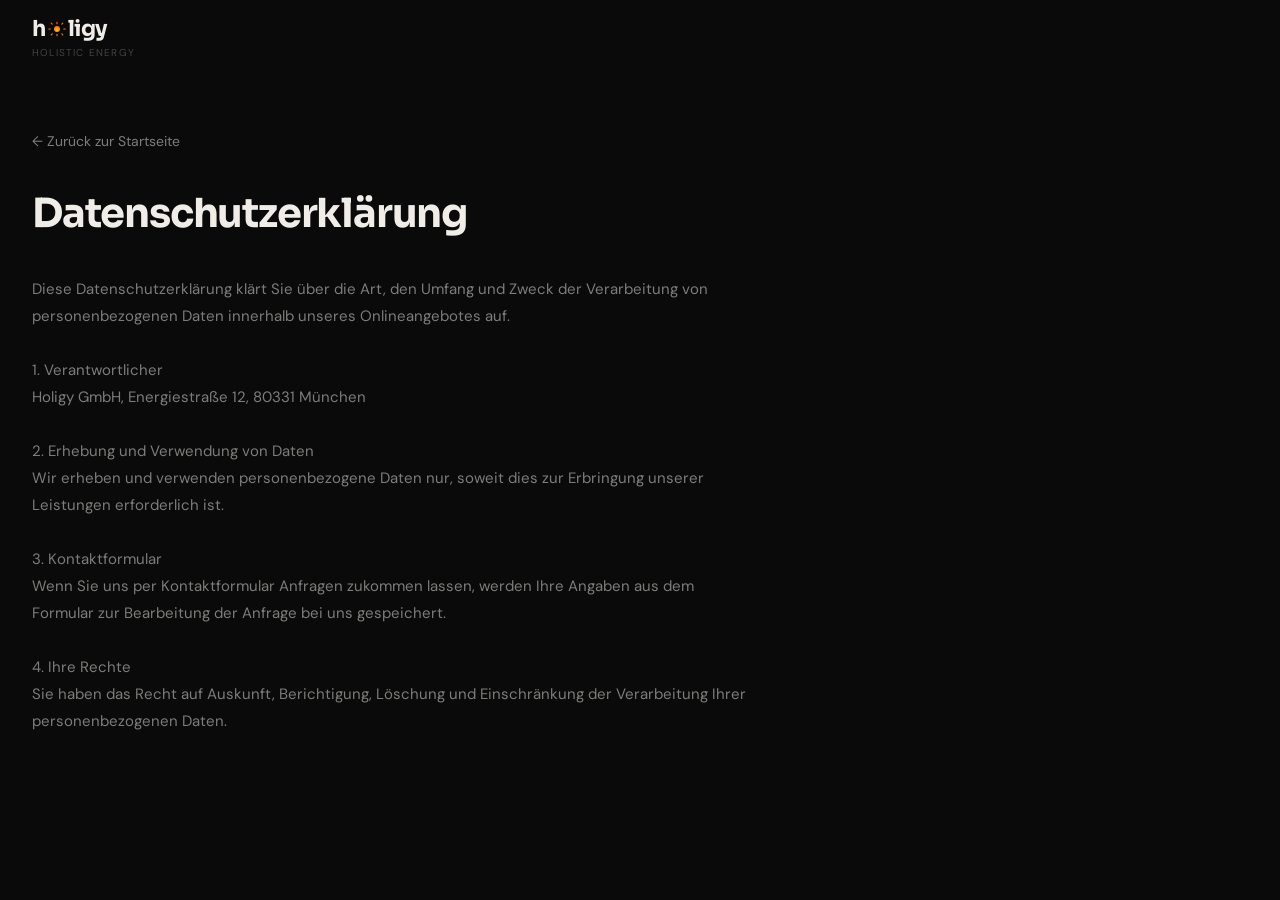
==== datenschutz.html @ 2a0e092f "naechster Versuch" ====
<!DOCTYPE html>
<html lang="de">
<head>
  <meta charset="UTF-8" />
  <meta name="viewport" content="width=device-width, initial-scale=1.0" />
  <title>Datenschutz – Holigy</title>
  <link rel="stylesheet" href="style.css" />
</head>
<body>
<nav>
  <div class="nav-inner">
    <a href="index.html" class="logo" aria-label="Holigy">
      <div>
        <div class="logo-wordmark">
          h<span class="logo-sun"><svg viewBox="0 0 24 24" fill="none" width="18" height="18">
            <defs><radialGradient id="sg2" cx="50%" cy="70%" r="60%"><stop offset="0%" stop-color="#fbbf24"/><stop offset="100%" stop-color="#f97316"/></radialGradient></defs>
            <path d="M12 3v2M12 19v2M3 12H1M23 12h-2M5.636 5.636 4.222 4.222M19.778 19.778l-1.414-1.414M5.636 18.364l-1.414 1.414M19.778 4.222l-1.414 1.414" stroke="#f97316" stroke-width="1.5" stroke-linecap="round"/>
            <circle cx="12" cy="12" r="4" fill="url(#sg2)"/>
          </svg></span>ligy
        </div>
        <span class="logo-tagline">holistic energy</span>
      </div>
    </a>
  </div>
</nav>

<div class="legal-page">
  <div class="container">
    <div class="legal-content">
      <a href="index.html" class="back-link">← Zurück zur Startseite</a>
      <h1>Datenschutzerklärung</h1>
      <pre>Diese Datenschutzerklärung klärt Sie über die Art, den Umfang und Zweck der Verarbeitung von personenbezogenen Daten innerhalb unseres Onlineangebotes auf.

1. Verantwortlicher
Holigy GmbH, Energiestraße 12, 80331 München

2. Erhebung und Verwendung von Daten
Wir erheben und verwenden personenbezogene Daten nur, soweit dies zur Erbringung unserer Leistungen erforderlich ist.

3. Kontaktformular
Wenn Sie uns per Kontaktformular Anfragen zukommen lassen, werden Ihre Angaben aus dem Formular zur Bearbeitung der Anfrage bei uns gespeichert.

4. Ihre Rechte
Sie haben das Recht auf Auskunft, Berichtigung, Löschung und Einschränkung der Verarbeitung Ihrer personenbezogenen Daten.</pre>
    </div>
  </div>
</div>

<script src="script.js"></script>
</body>
</html>
---- style.css ----
/* ===== FONTS ===== */
@import url('https://fonts.googleapis.com/css2?family=Sora:wght@300;400;500;600;700;800&family=DM+Sans:wght@300;400;500&display=swap');

/* ===== VARIABLES ===== */
:root {
  --bg: #0a0a0a;
  --bg-secondary: #0f0f0f;
  --bg-card: #111111;
  --bg-footer: #080808;
  --text: #f0ede8;
  --text-muted: rgba(240, 237, 232, 0.5);
  --text-faint: rgba(240, 237, 232, 0.25);
  --orange: #f97316;
  --orange-dark: #e85d20;
  --border: rgba(255, 255, 255, 0.06);
  --border-hover: rgba(249, 115, 22, 0.3);
  --max-w: 1280px;
}

/* ===== RESET ===== */
*, *::before, *::after { box-sizing: border-box; margin: 0; padding: 0; }
html { scroll-behavior: smooth; }
body {
  background: var(--bg);
  color: var(--text);
  font-family: 'DM Sans', system-ui, sans-serif;
  font-weight: 400;
  line-height: 1.6;
  -webkit-font-smoothing: antialiased;
  -moz-osx-font-smoothing: grayscale;
}
h1, h2, h3, h4 { font-family: 'Sora', system-ui, sans-serif; line-height: 1.1; }
a { color: inherit; text-decoration: none; }
img { display: block; max-width: 100%; }
button { font-family: inherit; cursor: pointer; border: none; background: none; }

/* ===== UTILITIES ===== */
.container {
  max-width: var(--max-w);
  margin-inline: auto;
  padding-inline: 1.5rem;
}
@media (min-width: 1024px) { .container { padding-inline: 2rem; } }

.text-gradient {
  background: linear-gradient(135deg, #f97316, #e85d20);
  -webkit-background-clip: text;
  -webkit-text-fill-color: transparent;
  background-clip: text;
}

.grid-bg {
  background-image:
    linear-gradient(rgba(255,255,255,0.03) 1px, transparent 1px),
    linear-gradient(90deg, rgba(255,255,255,0.03) 1px, transparent 1px);
  background-size: 60px 60px;
}

/* ===== FADE-UP ANIMATION ===== */
.fade-up {
  opacity: 0;
  transform: translateY(24px);
  transition: opacity 0.6s ease, transform 0.6s ease;
}
.fade-up.visible { opacity: 1; transform: translateY(0); }

/* Stagger delays */
.fade-up:nth-child(2) { transition-delay: 0.1s; }
.fade-up:nth-child(3) { transition-delay: 0.2s; }
.fade-up:nth-child(4) { transition-delay: 0.3s; }
.fade-up:nth-child(5) { transition-delay: 0.4s; }
.fade-up:nth-child(6) { transition-delay: 0.5s; }

/* ===== NAVIGATION ===== */
nav {
  position: fixed;
  top: 0; left: 0; right: 0;
  z-index: 100;
  transition: background 0.3s, border-color 0.3s;
}
nav.scrolled {
  background: rgba(10, 10, 10, 0.85);
  backdrop-filter: blur(20px);
  -webkit-backdrop-filter: blur(20px);
  border-bottom: 1px solid var(--border);
}
.nav-inner {
  max-width: var(--max-w);
  margin-inline: auto;
  padding-inline: 1.5rem;
  height: 72px;
  display: flex;
  align-items: center;
  justify-content: space-between;
  gap: 2rem;
}
@media (min-width: 1024px) { .nav-inner { padding-inline: 2rem; } }

/* Logo */
.logo {
  display: flex;
  align-items: center;
  gap: 0.25rem;
  flex-shrink: 0;
}
.logo-wordmark {
  display: flex;
  align-items: center;
  font-family: 'Sora', sans-serif;
  font-weight: 700;
  font-size: 1.375rem;
  letter-spacing: -0.02em;
  color: var(--text);
}
.logo-sun {
  display: inline-flex;
  align-items: center;
  justify-content: center;
  width: 1.25rem;
  height: 1.25rem;
  margin-inline: 1px;
}
.logo-tagline {
  font-family: 'DM Sans', sans-serif;
  font-size: 0.625rem;
  color: var(--text-faint);
  letter-spacing: 0.12em;
  text-transform: uppercase;
  display: block;
  margin-top: -2px;
}

/* Desktop nav links */
.nav-links {
  display: none;
  list-style: none;
  align-items: center;
  gap: 2rem;
}
@media (min-width: 1024px) { .nav-links { display: flex; } }
.nav-links a {
  font-size: 0.875rem;
  color: var(--text-muted);
  transition: color 0.2s;
}
.nav-links a:hover { color: var(--text); }

/* Nav right */
.nav-right {
  display: none;
  align-items: center;
  gap: 1.5rem;
}
@media (min-width: 1024px) { .nav-right { display: flex; } }

.lang-switcher {
  display: flex;
  align-items: center;
  gap: 0.25rem;
  font-size: 0.75rem;
  color: var(--text-muted);
}
.lang-switcher a { padding: 0.25rem 0.375rem; transition: color 0.2s; }
.lang-switcher a:hover, .lang-switcher a.active { color: var(--text); }
.lang-switcher span { color: var(--border); }

.btn-primary {
  display: inline-flex;
  align-items: center;
  padding: 0.625rem 1.375rem;
  border-radius: 9999px;
  font-size: 0.8125rem;
  font-weight: 500;
  color: #fff;
  background: linear-gradient(135deg, var(--orange), var(--orange-dark));
  transition: opacity 0.2s, transform 0.1s;
}
.btn-primary:hover { opacity: 0.9; }
.btn-primary:active { transform: scale(0.97); }

/* Mobile hamburger */
.hamburger {
  display: flex;
  flex-direction: column;
  justify-content: center;
  gap: 5px;
  width: 36px;
  height: 36px;
  cursor: pointer;
  padding: 4px;
}
@media (min-width: 1024px) { .hamburger { display: none; } }
.hamburger span {
  display: block;
  height: 1.5px;
  background: var(--text);
  border-radius: 2px;
  transition: transform 0.3s, opacity 0.3s, width 0.3s;
}
.hamburger.open span:nth-child(1) { transform: translateY(6.5px) rotate(45deg); }
.hamburger.open span:nth-child(2) { opacity: 0; width: 0; }
.hamburger.open span:nth-child(3) { transform: translateY(-6.5px) rotate(-45deg); }

/* Mobile menu */
.mobile-menu {
  display: none;
  flex-direction: column;
  position: fixed;
  top: 72px; left: 0; right: 0;
  background: rgba(10,10,10,0.97);
  backdrop-filter: blur(20px);
  border-bottom: 1px solid var(--border);
  padding: 1.5rem;
  gap: 1rem;
  z-index: 99;
}
.mobile-menu.open { display: flex; }
.mobile-menu a {
  font-size: 1rem;
  color: var(--text-muted);
  padding: 0.5rem 0;
  border-bottom: 1px solid var(--border);
  transition: color 0.2s;
}
.mobile-menu a:last-child { border-bottom: none; }
.mobile-menu a:hover { color: var(--text); }
.mobile-menu .btn-primary { margin-top: 0.5rem; text-align: center; justify-content: center; }

/* ===== BADGE ===== */
.badge {
  display: inline-flex;
  align-items: center;
  gap: 0.5rem;
  padding: 0.375rem 1rem;
  border-radius: 9999px;
  font-size: 0.75rem;
  font-weight: 500;
  letter-spacing: 0.08em;
  color: var(--orange);
  background: rgba(249,115,22,0.06);
  border: 1px solid rgba(249,115,22,0.2);
}
.badge-dot {
  width: 6px;
  height: 6px;
  border-radius: 50%;
  background: var(--orange);
  animation: dotPulse 2s ease-in-out infinite;
}

/* ===== SECTION HEADER ===== */
.section-header {
  text-align: center;
  display: flex;
  flex-direction: column;
  align-items: center;
  gap: 1rem;
  margin-bottom: 4rem;
}
.section-title {
  font-size: clamp(2rem, 5vw, 3rem);
  font-weight: 700;
  letter-spacing: -0.03em;
}
.section-subtitle {
  font-size: 1.0625rem;
  color: var(--text-muted);
  max-width: 560px;
  font-weight: 300;
  line-height: 1.7;
}

/* ===== HERO ===== */
#hero {
  position: relative;
  min-height: 100vh;
  display: flex;
  align-items: center;
  overflow: hidden;
  background: var(--bg);
}
.hero-radial {
  position: absolute;
  inset: 0;
  pointer-events: none;
  background: radial-gradient(ellipse 80% 60% at 60% 50%, rgba(249,115,22,0.07) 0%, transparent 70%);
}
.hero-inner {
  position: relative;
  z-index: 1;
  width: 100%;
  padding-top: 6rem;
  padding-bottom: 4rem;
}
.hero-grid {
  display: grid;
  gap: 4rem;
  align-items: center;
}
@media (min-width: 1024px) {
  .hero-grid { grid-template-columns: 1fr 1fr; gap: 6rem; }
}

.hero-text { display: flex; flex-direction: column; gap: 2rem; }

.hero-badge { align-self: flex-start; }

.hero-headline {
  font-size: clamp(2.75rem, 7vw, 4.5rem);
  font-weight: 800;
  letter-spacing: -0.04em;
  line-height: 1.02;
}

.hero-subline {
  font-size: 1.125rem;
  color: rgba(240,237,232,0.5);
  line-height: 1.75;
  font-weight: 300;
  max-width: 420px;
}

.hero-ctas {
  display: flex;
  flex-wrap: wrap;
  gap: 1rem;
}

.btn-secondary {
  display: inline-flex;
  align-items: center;
  gap: 0.5rem;
  padding: 0.625rem 1.375rem;
  border-radius: 9999px;
  font-size: 0.8125rem;
  font-weight: 500;
  color: rgba(240,237,232,0.7);
  border: 1px solid rgba(255,255,255,0.1);
  transition: border-color 0.2s, color 0.2s;
}
.btn-secondary:hover {
  border-color: rgba(255,255,255,0.2);
  color: var(--text);
}

.hero-stats {
  display: flex;
  gap: 2.5rem;
  padding-top: 1.5rem;
  border-top: 1px solid rgba(255,255,255,0.05);
}
.stat-value {
  font-family: 'Sora', sans-serif;
  font-size: 1.5rem;
  font-weight: 700;
  background: linear-gradient(135deg, #f97316, #e85d20);
  -webkit-background-clip: text;
  -webkit-text-fill-color: transparent;
  background-clip: text;
}
.stat-label {
  font-size: 0.75rem;
  color: rgba(240,237,232,0.4);
  margin-top: 2px;
}

/* Rising Sun */
.hero-sun-wrap {
  display: flex;
  align-items: center;
  justify-content: center;
}
.rising-sun {
  position: relative;
  width: 340px;
  height: 340px;
  display: flex;
  align-items: center;
  justify-content: center;
}
.ring {
  position: absolute;
  border-radius: 50%;
  border: 1px solid rgba(249,115,22,0.12);
}
.ring-1 { width: 220px; height: 220px; animation: ringPulse 3s ease-in-out infinite; }
.ring-2 { width: 280px; height: 280px; animation: ringPulse 3.8s ease-in-out infinite 0.4s; }
.ring-3 { width: 340px; height: 340px; animation: ringPulse 4.6s ease-in-out infinite 0.8s; }
.sun-svg { animation: sunBreath 4s ease-in-out infinite; }
.sun-ground-glow {
  position: absolute;
  bottom: 0;
  left: 50%;
  transform: translateX(-50%);
  width: 192px;
  height: 48px;
  border-radius: 50%;
  background: radial-gradient(ellipse, rgba(249,115,22,0.2), transparent 70%);
}

/* Rays animation via CSS */
.sun-ray { stroke-opacity: 0.3; }
.sun-ray:nth-child(1)  { animation: rayPulse 2s ease-in-out infinite 0s; }
.sun-ray:nth-child(2)  { animation: rayPulse 2s ease-in-out infinite 0.15s; }
.sun-ray:nth-child(3)  { animation: rayPulse 2s ease-in-out infinite 0.3s; }
.sun-ray:nth-child(4)  { animation: rayPulse 2s ease-in-out infinite 0.45s; }
.sun-ray:nth-child(5)  { animation: rayPulse 2s ease-in-out infinite 0.6s; }
.sun-ray:nth-child(6)  { animation: rayPulse 2s ease-in-out infinite 0.75s; }
.sun-ray:nth-child(7)  { animation: rayPulse 2s ease-in-out infinite 0.9s; }
.sun-ray:nth-child(8)  { animation: rayPulse 2s ease-in-out infinite 1.05s; }
.sun-ray:nth-child(9)  { animation: rayPulse 2s ease-in-out infinite 1.2s; }
.sun-ray:nth-child(10) { animation: rayPulse 2s ease-in-out infinite 1.35s; }
.sun-ray:nth-child(11) { animation: rayPulse 2s ease-in-out infinite 1.5s; }
.sun-ray:nth-child(12) { animation: rayPulse 2s ease-in-out infinite 1.65s; }

/* Scroll indicator */
.scroll-indicator {
  position: absolute;
  bottom: 2rem;
  left: 50%;
  transform: translateX(-50%);
  display: flex;
  flex-direction: column;
  align-items: center;
  gap: 0.5rem;
}
.scroll-label {
  font-size: 0.625rem;
  letter-spacing: 0.15em;
  text-transform: uppercase;
  color: rgba(240,237,232,0.2);
}
.scroll-line {
  width: 1px;
  height: 32px;
  background: linear-gradient(to bottom, rgba(255,255,255,0.2), transparent);
  animation: scrollLine 1.5s ease-in-out infinite;
  transform-origin: top;
}

/* ===== SECTIONS GENERAL ===== */
section { padding: 7rem 0; }

/* ===== SERVICE CARDS ===== */
.services-grid-5 {
  display: grid;
  gap: 1.25rem;
  grid-template-columns: repeat(auto-fill, minmax(260px, 1fr));
}
.services-grid-6 {
  display: grid;
  gap: 1.25rem;
  grid-template-columns: repeat(auto-fill, minmax(260px, 1fr));
}
@media (min-width: 768px) {
  .services-grid-5 { grid-template-columns: repeat(2, 1fr); }
  .services-grid-6 { grid-template-columns: repeat(2, 1fr); }
}
@media (min-width: 1024px) {
  .services-grid-5 { grid-template-columns: repeat(3, 1fr); }
  .services-grid-6 { grid-template-columns: repeat(3, 1fr); }
}

.service-card {
  background: var(--bg-card);
  border: 1px solid var(--border);
  border-radius: 16px;
  padding: 1.75rem;
  display: flex;
  flex-direction: column;
  gap: 1rem;
  transition: transform 0.2s ease, border-color 0.2s ease, box-shadow 0.2s ease;
}
.service-card:hover {
  transform: translateY(-4px);
  border-color: rgba(249,115,22,0.25);
  box-shadow: 0 12px 40px rgba(0,0,0,0.4);
}
.service-icon {
  width: 44px;
  height: 44px;
  border-radius: 10px;
  background: rgba(249,115,22,0.1);
  display: flex;
  align-items: center;
  justify-content: center;
  flex-shrink: 0;
}
.service-icon svg { width: 20px; height: 20px; stroke: var(--orange); fill: none; stroke-width: 1.75; stroke-linecap: round; stroke-linejoin: round; }
.service-card h3 {
  font-family: 'Sora', sans-serif;
  font-size: 1rem;
  font-weight: 600;
  color: var(--text);
}
.service-card p {
  font-size: 0.875rem;
  color: var(--text-muted);
  line-height: 1.65;
  flex: 1;
}
.service-more {
  display: flex;
  align-items: center;
  gap: 0.375rem;
  font-size: 0.8125rem;
  color: var(--orange);
  opacity: 0;
  transition: opacity 0.2s;
}
.service-card:hover .service-more { opacity: 1; }

/* ===== ABOUT ===== */
#about { background: var(--bg-secondary); }

.about-inner {
  display: grid;
  gap: 5rem;
}

.about-content {
  display: grid;
  gap: 3rem;
}
@media (min-width: 1024px) {
  .about-content { grid-template-columns: 1fr 1fr; align-items: start; gap: 5rem; }
}

.mission-label {
  font-size: 0.75rem;
  letter-spacing: 0.1em;
  text-transform: uppercase;
  color: var(--orange);
  margin-bottom: 1rem;
}
.pull-quote {
  font-family: 'Sora', sans-serif;
  font-size: clamp(1.25rem, 3vw, 1.625rem);
  font-weight: 300;
  line-height: 1.4;
  color: var(--text);
  border-left: 2px solid var(--orange);
  padding-left: 1.5rem;
  margin-bottom: 2rem;
}
.about-paragraphs {
  display: flex;
  flex-direction: column;
  gap: 1rem;
  font-size: 0.9375rem;
  color: var(--text-muted);
  line-height: 1.75;
}

/* Team */
.team-header { margin-bottom: 2.5rem; }
.team-header h3 {
  font-family: 'Sora', sans-serif;
  font-size: 1.5rem;
  font-weight: 700;
  margin-bottom: 0.375rem;
}
.team-header p { font-size: 0.9375rem; color: var(--text-muted); }

.team-grid {
  display: grid;
  grid-template-columns: repeat(2, 1fr);
  gap: 1.5rem;
}
@media (min-width: 640px) { .team-grid { grid-template-columns: repeat(4, 1fr); } }

.team-card { display: flex; flex-direction: column; gap: 0.75rem; }
.team-photo {
  width: 100%;
  aspect-ratio: 1;
  border-radius: 14px;
  object-fit: cover;
  background: var(--bg-card);
  border: 1px solid var(--border);
}
.team-name {
  font-family: 'Sora', sans-serif;
  font-size: 0.9375rem;
  font-weight: 600;
  color: var(--text);
}
.team-role { font-size: 0.75rem; color: var(--orange); margin-bottom: 0.25rem; }
.team-bio { font-size: 0.8125rem; color: var(--text-muted); line-height: 1.6; }

/* ===== WHY HOLIGY ===== */
#why { background: var(--bg); position: relative; }
#why::before {
  content: '';
  position: absolute;
  inset: 0;
  background-image:
    linear-gradient(rgba(255,255,255,0.03) 1px, transparent 1px),
    linear-gradient(90deg, rgba(255,255,255,0.03) 1px, transparent 1px);
  background-size: 60px 60px;
  pointer-events: none;
}

.why-grid {
  display: grid;
  gap: 1.5rem;
  grid-template-columns: 1fr;
}
@media (min-width: 640px) { .why-grid { grid-template-columns: repeat(2, 1fr); } }
@media (min-width: 1024px) { .why-grid { grid-template-columns: repeat(4, 1fr); } }

.why-card {
  background: rgba(255,255,255,0.02);
  border: 1px solid var(--border);
  border-radius: 16px;
  padding: 2rem 1.75rem;
  display: flex;
  flex-direction: column;
  gap: 1rem;
  transition: border-color 0.2s;
}
.why-card:hover { border-color: rgba(249,115,22,0.2); }

.why-icon {
  width: 48px;
  height: 48px;
  border-radius: 12px;
  background: rgba(249,115,22,0.08);
  display: flex;
  align-items: center;
  justify-content: center;
}
.why-icon svg { width: 22px; height: 22px; stroke: var(--orange); fill: none; stroke-width: 1.75; stroke-linecap: round; stroke-linejoin: round; }
.why-card h3 {
  font-family: 'Sora', sans-serif;
  font-size: 1.0625rem;
  font-weight: 600;
}
.why-card p { font-size: 0.875rem; color: var(--text-muted); line-height: 1.65; }

/* ===== PROJECTS ===== */
#projects { background: var(--bg-secondary); }

.projects-grid {
  display: grid;
  gap: 1.5rem;
  grid-template-columns: 1fr;
}
@media (min-width: 768px) { .projects-grid { grid-template-columns: repeat(3, 1fr); } }

.project-card {
  background: var(--bg-card);
  border: 1px solid var(--border);
  border-radius: 16px;
  overflow: hidden;
  transition: transform 0.2s, box-shadow 0.2s;
}
.project-card:hover {
  transform: translateY(-4px);
  box-shadow: 0 16px 48px rgba(0,0,0,0.5);
}
.project-img {
  width: 100%;
  aspect-ratio: 16/9;
  object-fit: cover;
  background: #1a1a1a;
}
.project-body { padding: 1.5rem; display: flex; flex-direction: column; gap: 0.75rem; }
.project-type {
  display: inline-flex;
  font-size: 0.6875rem;
  font-weight: 600;
  letter-spacing: 0.1em;
  text-transform: uppercase;
  color: var(--orange);
  background: rgba(249,115,22,0.08);
  border: 1px solid rgba(249,115,22,0.15);
  padding: 0.25rem 0.625rem;
  border-radius: 4px;
  width: fit-content;
}
.project-card h3 {
  font-family: 'Sora', sans-serif;
  font-size: 1.125rem;
  font-weight: 600;
}
.project-meta {
  display: flex;
  align-items: center;
  gap: 0.75rem;
  font-size: 0.8125rem;
  color: var(--text-faint);
}
.project-meta span { display: flex; align-items: center; gap: 0.375rem; }
.project-metric {
  font-size: 0.875rem;
  font-weight: 600;
  color: var(--text-muted);
}
.project-desc { font-size: 0.875rem; color: var(--text-muted); line-height: 1.65; }

/* ===== CONTACT ===== */
#contact {
  background: var(--bg);
  position: relative;
}
#contact::before {
  content: '';
  position: absolute;
  inset: 0;
  background: radial-gradient(ellipse 60% 50% at 50% 100%, rgba(249,115,22,0.05) 0%, transparent 70%);
  pointer-events: none;
}

.contact-grid {
  display: grid;
  gap: 4rem;
}
@media (min-width: 1024px) { .contact-grid { grid-template-columns: 1fr 1fr; gap: 6rem; align-items: start; } }

/* Contact info */
.contact-info { display: flex; flex-direction: column; gap: 2rem; }
.contact-info-title {
  font-family: 'Sora', sans-serif;
  font-size: 1.125rem;
  font-weight: 600;
  margin-bottom: 1.5rem;
}
.contact-item {
  display: flex;
  align-items: flex-start;
  gap: 1rem;
}
.contact-item-icon {
  width: 40px;
  height: 40px;
  border-radius: 10px;
  background: rgba(249,115,22,0.08);
  border: 1px solid rgba(249,115,22,0.15);
  display: flex;
  align-items: center;
  justify-content: center;
  flex-shrink: 0;
}
.contact-item-icon svg { width: 18px; height: 18px; stroke: var(--orange); fill: none; stroke-width: 1.75; stroke-linecap: round; stroke-linejoin: round; }
.contact-item-label { font-size: 0.75rem; color: var(--text-faint); margin-bottom: 0.25rem; }
.contact-item-value { font-size: 0.9375rem; color: var(--text); }

.map-placeholder {
  border-radius: 12px;
  border: 1px solid var(--border);
  background: var(--bg-card);
  height: 180px;
  display: flex;
  align-items: center;
  justify-content: center;
  color: var(--text-faint);
  font-size: 0.875rem;
}

/* Contact form */
.contact-form-wrap {
  background: rgba(255,255,255,0.02);
  border: 1px solid var(--border);
  border-radius: 20px;
  padding: 2rem;
}

.form-type-label {
  font-size: 0.8125rem;
  color: var(--text-muted);
  margin-bottom: 0.75rem;
}
.form-type-toggle {
  display: flex;
  background: rgba(255,255,255,0.04);
  border: 1px solid var(--border);
  border-radius: 9999px;
  padding: 4px;
  width: fit-content;
  margin-bottom: 1.75rem;
}
.toggle-btn {
  padding: 0.4rem 1.125rem;
  border-radius: 9999px;
  font-size: 0.8125rem;
  font-weight: 500;
  color: var(--text-muted);
  transition: background 0.2s, color 0.2s;
  cursor: pointer;
  border: none;
  background: none;
}
.toggle-btn.active {
  background: linear-gradient(135deg, var(--orange), var(--orange-dark));
  color: #fff;
}

.form-row {
  display: grid;
  gap: 1rem;
  margin-bottom: 1rem;
}
@media (min-width: 640px) { .form-row { grid-template-columns: 1fr 1fr; } }

.form-group { display: flex; flex-direction: column; gap: 0.375rem; margin-bottom: 1rem; }
.form-group:last-of-type { margin-bottom: 0; }

label {
  font-size: 0.8125rem;
  color: var(--text-muted);
}
input, textarea {
  background: rgba(255,255,255,0.04);
  border: 1px solid var(--border);
  border-radius: 10px;
  padding: 0.75rem 1rem;
  color: var(--text);
  font-family: 'DM Sans', sans-serif;
  font-size: 0.9375rem;
  outline: none;
  transition: border-color 0.2s;
  width: 100%;
}
input::placeholder, textarea::placeholder { color: rgba(240,237,232,0.25); }
input:focus, textarea:focus { border-color: rgba(249,115,22,0.4); }
textarea { resize: vertical; min-height: 120px; }

.form-submit {
  margin-top: 1.5rem;
  width: 100%;
  padding: 0.875rem;
  border-radius: 9999px;
  font-size: 0.9375rem;
  font-weight: 500;
  color: #fff;
  background: linear-gradient(135deg, var(--orange), var(--orange-dark));
  transition: opacity 0.2s, transform 0.1s;
  cursor: pointer;
  border: none;
  font-family: 'DM Sans', sans-serif;
}
.form-submit:hover { opacity: 0.9; }
.form-submit:active { transform: scale(0.99); }

/* ===== FOOTER ===== */
footer {
  background: var(--bg-footer);
  border-top: 1px solid var(--border);
  padding: 4rem 0 2rem;
}

.footer-inner {
  display: grid;
  gap: 3rem;
  margin-bottom: 3rem;
}
@media (min-width: 768px) { .footer-inner { grid-template-columns: 2fr 1fr 1fr; } }

.footer-brand { display: flex; flex-direction: column; gap: 1.25rem; }
.footer-tagline { font-size: 0.875rem; color: var(--text-muted); max-width: 260px; line-height: 1.65; }

.social-links { display: flex; gap: 0.75rem; }
.social-link {
  width: 36px;
  height: 36px;
  border-radius: 9999px;
  border: 1px solid var(--border);
  display: flex;
  align-items: center;
  justify-content: center;
  color: var(--text-muted);
  transition: border-color 0.2s, color 0.2s;
}
.social-link:hover { border-color: rgba(255,255,255,0.2); color: var(--text); }
.social-link svg { width: 15px; height: 15px; stroke: currentColor; fill: none; stroke-width: 1.75; stroke-linecap: round; stroke-linejoin: round; }

.footer-col h4 {
  font-family: 'Sora', sans-serif;
  font-size: 0.8125rem;
  font-weight: 600;
  letter-spacing: 0.08em;
  text-transform: uppercase;
  color: var(--text-faint);
  margin-bottom: 1.25rem;
}
.footer-col ul { list-style: none; display: flex; flex-direction: column; gap: 0.625rem; }
.footer-col ul a { font-size: 0.875rem; color: var(--text-muted); transition: color 0.2s; }
.footer-col ul a:hover { color: var(--text); }

.footer-bottom {
  border-top: 1px solid var(--border);
  padding-top: 1.5rem;
  display: flex;
  flex-wrap: wrap;
  gap: 0.75rem;
  align-items: center;
  justify-content: space-between;
}
.footer-copyright { font-size: 0.8125rem; color: var(--text-faint); }
.footer-love { font-size: 0.8125rem; color: var(--text-faint); }
.footer-love span { color: var(--orange); }

/* ===== LEGAL PAGES ===== */
.legal-page {
  min-height: 100vh;
  padding: 8rem 0 5rem;
}
.legal-content {
  max-width: 720px;
}
.legal-content h1 {
  font-size: 2.5rem;
  font-weight: 700;
  margin-bottom: 2.5rem;
  letter-spacing: -0.03em;
}
.legal-content p, .legal-content pre {
  font-size: 0.9375rem;
  color: var(--text-muted);
  line-height: 1.8;
  white-space: pre-wrap;
  font-family: 'DM Sans', sans-serif;
}
.back-link {
  display: inline-flex;
  align-items: center;
  gap: 0.5rem;
  font-size: 0.875rem;
  color: var(--text-muted);
  margin-bottom: 2.5rem;
  transition: color 0.2s;
}
.back-link:hover { color: var(--text); }

/* ===== KEYFRAMES ===== */
@keyframes dotPulse {
  0%, 100% { opacity: 1; }
  50% { opacity: 0.4; }
}
@keyframes rayPulse {
  0%, 100% { stroke-opacity: 0.3; }
  50% { stroke-opacity: 0.8; }
}
@keyframes ringPulse {
  0%, 100% { transform: scale(1); opacity: 0.3; }
  50% { transform: scale(1.04); opacity: 0.15; }
}
@keyframes sunBreath {
  0%, 100% { transform: scale(1); }
  50% { transform: scale(1.02); }
}
@keyframes scrollLine {
  0% { transform: scaleY(0); opacity: 1; }
  100% { transform: scaleY(1); opacity: 0; }
}

/* ===== RESPONSIVE TWEAKS ===== */
@media (max-width: 1023px) {
  .hero-sun-wrap { display: none; }
  .hero-headline { font-size: clamp(2.5rem, 8vw, 3.75rem); }
}
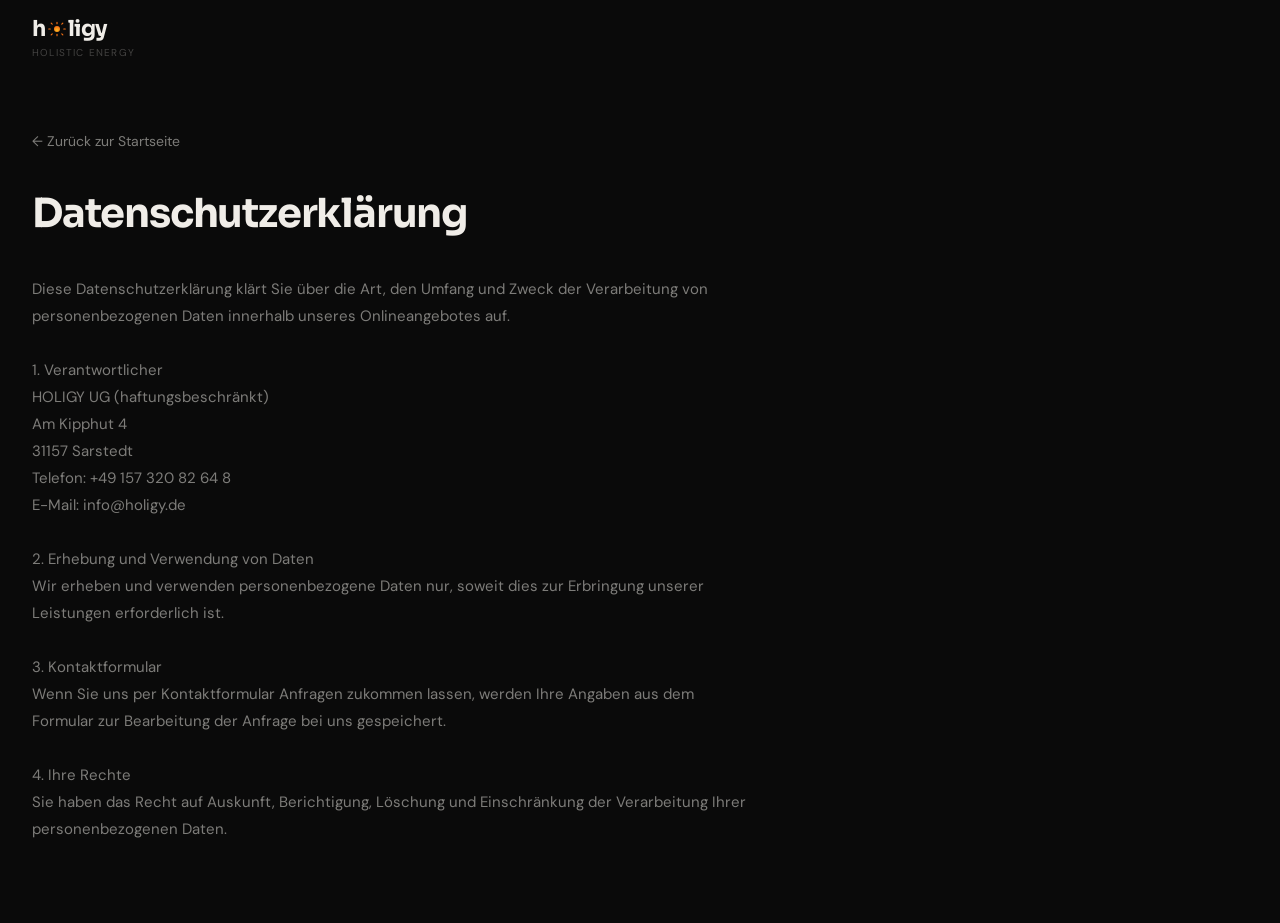
==== commit 5d076744: "aktualisierung datenschutz und impressum" ====
--- a/datenschutz.html
+++ b/datenschutz.html
@@ -32,7 +32,11 @@
       <pre>Diese Datenschutzerklärung klärt Sie über die Art, den Umfang und Zweck der Verarbeitung von personenbezogenen Daten innerhalb unseres Onlineangebotes auf.
 
 1. Verantwortlicher
-Holigy GmbH, Energiestraße 12, 80331 München
+HOLIGY UG (haftungsbeschränkt)
+Am Kipphut 4
+31157 Sarstedt
+Telefon: +49 157 320 82 64 8
+E-Mail: info@holigy.de
 
 2. Erhebung und Verwendung von Daten
 Wir erheben und verwenden personenbezogene Daten nur, soweit dies zur Erbringung unserer Leistungen erforderlich ist.
